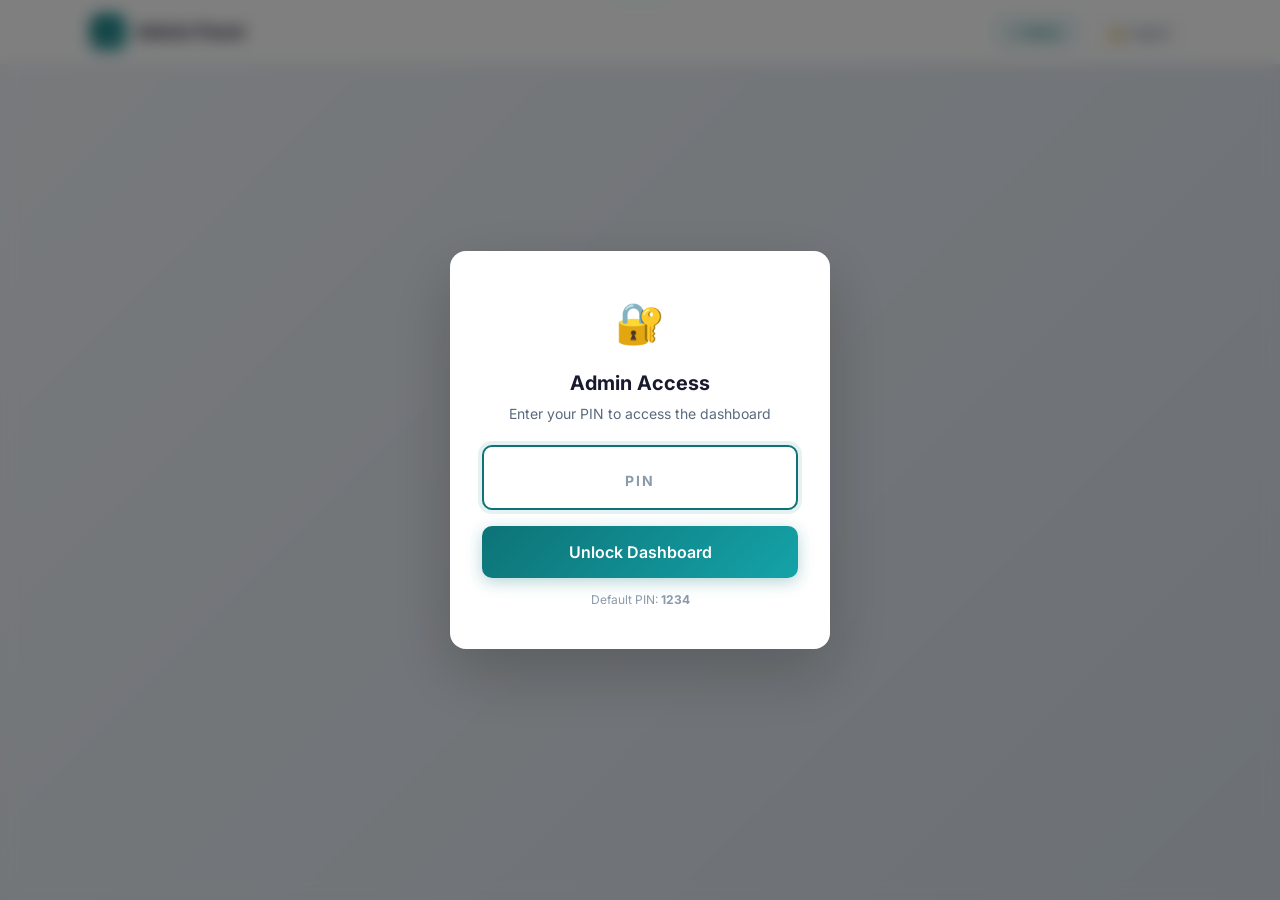
==== admin.html @ 8bca9bba "Initial commit - MSR Check-in project" ====
<!DOCTYPE html>
<html lang="en">
<head>
  <meta charset="UTF-8">
  <meta name="viewport" content="width=device-width, initial-scale=1.0">
  <meta name="description" content="Admin Dashboard - Visitors Login System">
  <title>Admin Dashboard · MSR Check-in</title>

  <!-- Google Fonts: Inter -->
  <link rel="preconnect" href="https://fonts.googleapis.com">
  <link rel="preconnect" href="https://fonts.gstatic.com" crossorigin>
  <link href="https://fonts.googleapis.com/css2?family=Inter:wght@400;500;600;700&display=swap" rel="stylesheet">

  <!-- Stylesheets -->
  <link rel="stylesheet" href="css/style.css">
  <link rel="stylesheet" href="css/admin.css">
</head>
<body class="admin-page">

  <!-- Toast Notification -->
  <div id="toast" class="toast" role="alert" aria-live="polite"></div>

  <!-- ─── Auth Overlay ─────────────────────── -->
  <div id="authOverlay" class="auth-overlay" style="display: none;">
    <div class="auth-card">
      <div class="lock-icon" aria-hidden="true">🔐</div>
      <h2>Admin Access</h2>
      <p>Enter your PIN to access the dashboard</p>
      <input
        type="password"
        id="pinInput"
        class="form-input"
        placeholder="PIN"
        maxlength="4"
        inputmode="numeric"
        autofocus
        aria-describedby="authError"
      >
      <div class="auth-error" id="authError" role="alert">
        ❌ Incorrect PIN. Try again.
      </div>
      <button id="authBtn" class="btn-submit" style="margin-top: 16px;">
        <span class="btn-text">Unlock Dashboard</span>
      </button>
      <div style="margin-top: 12px; font-size: 12px; color: var(--text-muted);">
        Default PIN: <strong>1234</strong>
      </div>
    </div>
  </div>

  <!-- ─── Navigation Bar ──────────────────── -->
  <nav class="admin-nav" aria-label="Admin Navigation">
    <div class="admin-nav-inner">
      <a href="index.html" class="admin-nav-brand">
        <span class="brand-icon" aria-hidden="true">
          <img src="images/MSR_logo.png" alt="Company" style="width:100%;height:100%;object-fit:cover;border-radius:10px;">
        </span>
        Admin Panel
      </a>
      <div class="admin-nav-actions">
        <button id="backBtn" class="btn-back">
          ← Back
        </button>
        <button id="logoutBtn" class="btn-logout">
          🔒 Logout
        </button>
      </div>
    </div>
  </nav>

  <!-- ─── Main Content ────────────────────── -->
  <main id="adminMain" class="admin-main" style="display: none;">

    <!-- Stats Cards -->
    <section class="stats-grid" aria-label="Dashboard Statistics">
      <div class="stat-card">
        <span class="stat-icon" aria-hidden="true">📅</span>
        <div class="stat-card-label">Total Today</div>
        <div class="stat-card-value" id="totalToday">0</div>
        <div class="stat-card-sub">visitors checked in today</div>
      </div>
      <div class="stat-card">
        <span class="stat-icon" aria-hidden="true">📍</span>
        <div class="stat-card-label">Currently On-Site</div>
        <div class="stat-card-value" id="onSite">0</div>
        <div class="stat-card-sub">visitors in the building</div>
      </div>
      <div class="stat-card">
        <span class="stat-icon" aria-hidden="true">⏱️</span>
        <div class="stat-card-label">Recent Entry</div>
        <div class="stat-card-value" id="recentEntry" style="font-size: 20px; letter-spacing: 0;">—</div>
        <div class="stat-card-sub">most recent check-in</div>
      </div>
    </section>

    <!-- View Toggle -->
    <div class="view-toggle" role="tablist">
      <button class="filter-tab active" data-view="visitors" role="tab" aria-selected="true">Visitors</button>
      <button class="filter-tab" data-view="employees" role="tab" aria-selected="false">Employees</button>
    </div>

    <!-- Search & Filters (only for visitors view) -->
    <div id="searchFilterSection" class="search-wrapper-section">
      <div class="search-wrapper">
        <span class="search-icon" aria-hidden="true">🔍</span>
        <input
          type="text"
          id="searchInput"
          class="search-input"
          placeholder="Search by name, contact, person, or purpose..."
          aria-label="Search visitors"
        >
      </div>

      <div class="filter-tabs" role="tablist" aria-label="Filter visitors">
        <button class="filter-tab active" data-filter="all" role="tab" aria-selected="true">All</button>
        <button class="filter-tab" data-filter="checked-in" role="tab" aria-selected="false">On-Site</button>
        <button class="filter-tab" data-filter="checked-out" role="tab" aria-selected="false">Checked Out</button>
      </div>
    </div>

    <!-- Visitors Section -->
    <section id="visitorsSection">
      <div class="section-title">
        📋 Visitor Log
      </div>

      <div class="table-card">
        <div class="table-scroll">
          <table class="visitors-table" id="visitorsTable">
            <thead>
              <tr>
                <th>ID</th>
                <th>Name</th>
                <th>Contact</th>
                <th>Contact Person</th>
                <th>Purpose</th>
                <th>Status</th>
                <th>Time</th>
                <th>Action</th>
              </tr>
            </thead>
            <tbody>
              <!-- Rows rendered by JS -->
            </tbody>
          </table>
        </div>

        <!-- Empty State -->
        <div id="emptyState" class="empty-state" style="display: none;">
          <div class="empty-state-icon" aria-hidden="true">📭</div>
          <h3>No visitors found</h3>
          <p>Visitors who check in will appear here.</p>
        </div>
      </div>

      <!-- ─── Manual Override Section ────────── -->
      <section class="override-section">
        <div class="override-header" role="button" tabindex="0" aria-expanded="false">
          <h3>
            <span aria-hidden="true">✏️</span>
            Manual Override — Add Visitor
          </h3>
          <span class="override-toggle" aria-hidden="true">▼</span>
        </div>
        <div class="override-body">
          <form id="overrideForm" class="override-form">
            <div class="form-group form-group--full">
              <label class="form-label" for="overrideName">Full Name</label>
              <input
                type="text"
                id="overrideName"
                class="form-input"
                placeholder="Enter visitor name"
                required
              >
            </div>
            <div class="form-group">
              <label class="form-label" for="overrideContact">Contact Number</label>
              <input
                type="tel"
                id="overrideContact"
                class="form-input"
                placeholder="09XX XXX XXXX"
                required
              >
            </div>
            <div class="form-group">
              <label class="form-label" for="overridePerson">Contact Person</label>
              <div class="select-wrapper">
                <select id="overridePerson" class="form-select" required>
                  <option value="">Select person by department...</option>
                  <optgroup label="HR DEPARTMENT">
                    <option value="Russell Caballero">Russell Caballero</option>
                    <option value="Maria Anna Pili">Maria Anna Pili</option>
                  </optgroup>
                  <optgroup label="ACCOUNTING DEPARTMENT">
                    <option value="Wilma">Wilma</option>
                    <option value="Angie">Angie</option>
                    <option value="Ella">Ella</option>
                  </optgroup>
                  <optgroup label="GCC DEPARTMENT">
                    <option value="Miah">Miah</option>
                    <option value="Tin">Tin</option>
                    <option value="Cathy">Cathy</option>
                    <option value="Jane">Jane</option>
                    <option value="Ron">Ron</option>
                    <option value="Marlou">Marlou</option>
                    <option value="Paul">Paul</option>
                    <option value="Marie">Marie</option>
                    <option value="Sofia">Sofia</option>
                    <option value="Yong">Yong</option>
                    <option value="Ladin">Ladin</option>
                    <option value="Majeed">Majeed</option>
                  </optgroup>
                  <optgroup label="DEPLOYMENT DEPARTMENT">
                    <option value="Madz">Madz</option>
                    <option value="Chie">Chie</option>
                    <option value="Zsa">Zsa</option>
                    <option value="Neil">Neil</option>
                    <option value="Ivy">Ivy</option>
                    <option value="Patrick">Patrick</option>
                    <option value="Jen">Jen</option>
                    <option value="Ren">Ren</option>
                  </optgroup>
                </select>
              </div>
            </div>
            <div class="form-group">
              <label class="form-label" for="overridePurpose">Purpose</label>
              <div class="select-wrapper">
                <select id="overridePurpose" class="form-select" required>
                  <option value="">Select purpose...</option>
                  <option value="Meeting">Meeting</option>
                  <option value="Delivery">Delivery</option>
                  <option value="Interview">Interview</option>
                  <option value="Maintenance">Maintenance</option>
                  <option value="Personal Visit">Personal Visit</option>
                  <option value="Job Application">Job Application</option>
                  <option value="Client Visit">Client Visit</option>
                  <option value="Final Briefing">Final Briefing</option>
                  <option value="Submission of Documents">Submission of Documents</option>
                  <option value="Other">Other</option>
                </select>
              </div>
            </div>
            <button type="submit" class="btn-submit" style="margin-top: 8px;">
              <span class="btn-text">➕ Add Visitor Manually</span>
            </button>
          </form>
        </div>
      </section>
    </section>

    <!-- Employees Section -->
    <section id="employeesSection" style="display: none;">
      <div class="section-title">
        👥 Employee Log
      </div>

      <div class="table-card">
        <div class="table-scroll">
          <table class="visitors-table" id="employeesTable">
            <thead>
              <tr>
                <th>ID</th>
                <th>Employee ID</th>
                <th>Name</th>
                <th>Department</th>
                <th>Type</th>
                <th>Status</th>
                <th>Time</th>
                <th>Action</th>
              </tr>
            </thead>
            <tbody>
              <!-- Rows rendered by JS -->
            </tbody>
          </table>
        </div>

        <!-- Empty State -->
        <div id="emptyStateEmployees" class="empty-state" style="display: none;">
          <div class="empty-state-icon" aria-hidden="true">📭</div>
          <h3>No employees found</h3>
          <p>Employees who check in will appear here.</p>
        </div>
      </div>
    </section>

  </main>

  <!-- Scripts -->
  <script src="js/admin.js"></script>

</body>
</html>
---- css/style.css ----
/* ============================================
   VISITORS LOGIN SYSTEM - Main Stylesheet
   Modern, minimalist glassmorphism design
   ============================================ */

/* ─── CSS Variables / Theming ─────────────── */
:root {
  --primary: #0d7377;
  --primary-dark: #095e61;
  --primary-light: #e6f4f5;
  --secondary: #14a3a8;
  --secondary-light: #e0f7f8;
  --bg: #f0f4f8;
  --bg-gradient: linear-gradient(135deg, #f0f4f8 0%, #d9e2ec 100%);
  --text-primary: #1a1a2e;
  --text-secondary: #5a6a7e;
  --text-muted: #8a9baa;
  --card-bg: #ffffff;
  --card-shadow: 0 8px 32px rgba(13, 115, 119, 0.08);
  --card-shadow-hover: 0 12px 48px rgba(13, 115, 119, 0.14);
  --error: #e63946;
  --error-light: #fde8ea;
  --success: #2ecc71;
  --success-light: #e8faf0;
  --border: #e2e8f0;
  --border-focus: #0d7377;
  --radius: 16px;
  --radius-sm: 10px;
  --radius-xs: 6px;
  --font: 'Inter', -apple-system, BlinkMacSystemFont, 'Segoe UI', Roboto, sans-serif;
  --transition: 0.25s cubic-bezier(0.4, 0, 0.2, 1);
  --max-width: 480px;
}

/* ─── Reset & Base ───────────────────────── */
*, *::before, *::after {
  box-sizing: border-box;
  margin: 0;
  padding: 0;
}

html {
  scroll-behavior: smooth;
  -webkit-text-size-adjust: 100%;
}

body {
  font-family: var(--font);
  background: var(--bg-gradient);
  color: var(--text-primary);
  min-height: 100vh;
  display: flex;
  flex-direction: column;
  align-items: center;
  justify-content: center;
  padding: 20px;
  line-height: 1.6;
  -webkit-font-smoothing: antialiased;
  -moz-osx-font-smoothing: grayscale;
}

/* ─── Animated Background Elements ──────── */
.bg-decoration {
  position: fixed;
  border-radius: 50%;
  pointer-events: none;
  z-index: 0;
  opacity: 0.4;
}

.bg-decoration--1 {
  width: 400px;
  height: 400px;
  background: radial-gradient(circle, rgba(13, 115, 119, 0.08) 0%, transparent 70%);
  top: -100px;
  right: -100px;
  animation: float 8s ease-in-out infinite;
}

.bg-decoration--2 {
  width: 300px;
  height: 300px;
  background: radial-gradient(circle, rgba(13, 115, 119, 0.06) 0%, transparent 70%);
  bottom: -80px;
  left: -80px;
  animation: float 10s ease-in-out infinite reverse;
}

.bg-decoration--3 {
  width: 200px;
  height: 200px;
  background: radial-gradient(circle, rgba(13, 115, 119, 0.05) 0%, transparent 70%);
  top: 40%;
  left: 10%;
  animation: float 12s ease-in-out infinite 2s;
}

@keyframes float {
  0%, 100% { transform: translate(0, 0); }
  50% { transform: translate(30px, -30px); }
}

/* ─── Container / Card ──────────────────── */
.container {
  position: relative;
  z-index: 1;
  width: 100%;
  max-width: var(--max-width);
}

.card {
  background: var(--card-bg);
  border-radius: var(--radius);
  box-shadow: var(--card-shadow);
  padding: 40px 32px;
  backdrop-filter: blur(20px);
  border: 1px solid rgba(255, 255, 255, 0.8);
  animation: slideUp 0.6s ease-out;
}

@keyframes slideUp {
  from {
    opacity: 0;
    transform: translateY(30px);
  }
  to {
    opacity: 1;
    transform: translateY(0);
  }
}

/* ─── Header / Logo Area ────────────────── */
.header {
  text-align: center;
  margin-bottom: 32px;
}

.logo-icon {
  display: flex;
  align-items: center;
  justify-content: center;
  margin: 0 auto 16px;
  padding: 0;
  background: transparent;
  border-radius: 0;
  box-shadow: none;
  transition: var(--transition);
  line-height: 0;
}

.logo-icon:hover {
  transform: scale(1.03);
}

.logo-img {
  display: block;
  max-width: 200px;
  width: 100%;
  height: auto;
  object-fit: contain;
}

.header h1 {
  font-size: 24px;
  font-weight: 700;
  color: var(--text-primary);
  letter-spacing: -0.5px;
}

.header p {
  color: var(--text-secondary);
  font-size: 14px;
  margin-top: 4px;
  font-weight: 400;
}

/* ─── Form Groups ───────────────────────── */
.form-group {
  margin-bottom: 20px;
  animation: fadeIn 0.5s ease-out;
  animation-fill-mode: both;
}

.form-group:nth-child(1) { animation-delay: 0.1s; }
.form-group:nth-child(2) { animation-delay: 0.15s; }
.form-group:nth-child(3) { animation-delay: 0.2s; }
.form-group:nth-child(4) { animation-delay: 0.25s; }

@keyframes fadeIn {
  from { opacity: 0; transform: translateY(10px); }
  to { opacity: 1; transform: translateY(0); }
}

.form-label {
  display: block;
  font-size: 12px;
  font-weight: 600;
  text-transform: uppercase;
  letter-spacing: 0.5px;
  color: var(--text-secondary);
  margin-bottom: 6px;
}

.form-input,
.form-select {
  width: 100%;
  padding: 14px 16px;
  font-size: 15px;
  font-family: var(--font);
  color: var(--text-primary);
  background: var(--bg);
  border: 2px solid transparent;
  border-radius: var(--radius-sm);
  outline: none;
  transition: var(--transition);
  -webkit-appearance: none;
  appearance: none;
}

.form-input::placeholder {
  color: var(--text-muted);
}

.form-input:focus,
.form-select:focus {
  border-color: var(--border-focus);
  background: #ffffff;
  box-shadow: 0 0 0 4px rgba(13, 115, 119, 0.1);
}

.form-input.error,
.form-select.error {
  border-color: var(--error);
  background: var(--error-light);
  box-shadow: 0 0 0 4px rgba(230, 57, 70, 0.08);
}

.form-input.success,
.form-select.success {
  border-color: var(--success);
  background: var(--success-light);
}

/* ─── Custom Select ─────────────────────── */
.select-wrapper {
  position: relative;
}

.select-wrapper::after {
  content: '';
  position: absolute;
  right: 16px;
  top: 50%;
  transform: translateY(-50%);
  width: 10px;
  height: 10px;
  border-right: 2px solid var(--text-muted);
  border-bottom: 2px solid var(--text-muted);
  transform: translateY(-70%) rotate(45deg);
  pointer-events: none;
  transition: var(--transition);
}

.select-wrapper:focus-within::after {
  border-color: var(--primary);
  transform: translateY(-40%) rotate(-135deg);
}

.form-select {
  cursor: pointer;
  padding-right: 40px;
  background-image: none;
}

/* ─── Optgroup Styling (Department Groups) ── */
.form-select optgroup {
  font-weight: 700 !important;
  font-size: 12px;
  color: #ffffff !important;
  padding: 6px 10px;
  background: var(--primary);
  letter-spacing: 0.5px;
  text-shadow: 0 1px 2px rgba(0, 0, 0, 0.3);
}

.form-select optgroup option {
  font-weight: 400;
  font-size: 14px;
  color: var(--text-primary);
  background: #ffffff;
  padding: 6px 12px;
}

/* ─── Error Message ─────────────────────── */
.error-message {
  font-size: 12px;
  color: var(--error);
  margin-top: 4px;
  display: none;
  font-weight: 500;
}

.error-message.visible {
  display: block;
  animation: shake 0.4s ease-in-out;
}

@keyframes shake {
  0%, 100% { transform: translateX(0); }
  20% { transform: translateX(-6px); }
  40% { transform: translateX(6px); }
  60% { transform: translateX(-4px); }
  80% { transform: translateX(4px); }
}

/* ─── Submit Button ─────────────────────── */
.btn-submit {
  width: 100%;
  padding: 16px 24px;
  font-size: 16px;
  font-weight: 600;
  font-family: var(--font);
  color: #ffffff;
  background: linear-gradient(135deg, var(--primary), var(--secondary));
  border: none;
  border-radius: var(--radius-sm);
  cursor: pointer;
  transition: var(--transition);
  position: relative;
  overflow: hidden;
  display: flex;
  align-items: center;
  justify-content: center;
  gap: 8px;
  margin-top: 8px;
  box-shadow: 0 4px 16px rgba(13, 115, 119, 0.3);
}

.btn-submit:hover {
  transform: translateY(-2px);
  box-shadow: 0 8px 28px rgba(13, 115, 119, 0.4);
}

.btn-submit:active {
  transform: translateY(0);
  box-shadow: 0 2px 8px rgba(13, 115, 119, 0.3);
}

.btn-submit:disabled {
  opacity: 0.6;
  cursor: not-allowed;
  transform: none;
}

.btn-submit .spinner {
  display: none;
  width: 20px;
  height: 20px;
  border: 2px solid rgba(255, 255, 255, 0.3);
  border-top-color: #ffffff;
  border-radius: 50%;
  animation: spin 0.6s linear infinite;
}

.btn-submit.loading .spinner {
  display: block;
}

.btn-submit.loading .btn-text {
  opacity: 0.7;
}

@keyframes spin {
  to { transform: rotate(360deg); }
}

/* ─── Admin Link ────────────────────────── */
.admin-link {
  display: flex;
  align-items: center;
  justify-content: center;
  gap: 6px;
  margin-top: 20px;
  padding: 10px;
  color: var(--text-muted);
  text-decoration: none;
  font-size: 13px;
  font-weight: 500;
  border-radius: var(--radius-sm);
  transition: var(--transition);
  cursor: pointer;
  background: transparent;
  border: none;
  font-family: var(--font);
  width: 100%;
}

.admin-link:hover {
  color: var(--primary);
  background: var(--primary-light);
}

/* ─── Footer ────────────────────────────── */
.footer {
  text-align: center;
  margin-top: 20px;
  color: var(--text-muted);
  font-size: 12px;
  font-weight: 400;
  animation: fadeIn 0.8s ease-out 0.6s both;
}

.footer em {
  font-size: 11px;
  opacity: 0.75;
}

/* ─── Success Toast ─────────────────────── */
  .toast {
    position: fixed;
    top: 24px;
    left: 50%;
    transform: translateX(-50%) translateY(-80px);
    background: var(--success);
    color: #ffffff;
    padding: 16px 24px;
    border-radius: var(--radius-sm);
    font-weight: 600;
    font-size: 15px;
    box-shadow: 0 8px 32px rgba(46, 204, 113, 0.3);
    z-index: 1001;
    display: flex;
    align-items: center;
    gap: 10px;
    transition: transform 0.5s cubic-bezier(0.68, -0.55, 0.265, 1.55);
    font-family: var(--font);
    max-width: calc(100% - 40px);
  }

  .toast.show {
    transform: translateX(-50%) translateY(0);
  }

  .toast.error {
    background: var(--error);
    box-shadow: 0 8px 32px rgba(230, 57, 70, 0.3);
  }

  /* ─── Modal Styles ──────────────────────── */
  .hidden {
    display: none !important;
  }

  .modal {
    position: fixed;
    inset: 0;
    background: rgba(0, 0, 0, 0.5);
    backdrop-filter: blur(8px);
    z-index: 1000;
    display: flex;
    align-items: center;
    justify-content: center;
  }

  .modal-content {
    background: var(--card-bg);
    border-radius: var(--radius);
    padding: 32px 24px;
    max-width: 360px;
    width: 100%;
    margin: 16px;
    box-shadow: 0 24px 64px rgba(0, 0, 0, 0.3);
    animation: slideUp 0.4s ease-out;
    position: relative;
  }

  .modal-content h3 {
    font-size: 20px;
    font-weight: 700;
    color: var(--text-primary);
    margin-bottom: 24px;
  }

  /* ─── Employee Badge ───────────────────── */
  .badge--employee {
    background: var(--primary-light);
    color: var(--primary);
  }

  /* ─── Responsive ────────────────────────── */
@media (max-width: 540px) {
  body {
    padding: 12px;
  }

  .card {
    padding: 28px 20px;
    border-radius: var(--radius-sm);
  }

  .header h1 {
    font-size: 20px;
  }

  .logo-img {
    max-width: 140px;
  }

  .form-input,
  .form-select {
    padding: 12px 14px;
    font-size: 16px; /* Prevents iOS zoom */
  }

  .btn-submit {
    padding: 14px 20px;
    font-size: 15px;
  }
}

@media (max-width: 380px) {
  .card {
    padding: 20px 16px;
  }

  .header h1 {
    font-size: 18px;
  }
}
---- css/admin.css ----
/* ============================================
   VISITORS LOGIN SYSTEM - Admin Stylesheet
   Dashboard panel with data tables
   ============================================ */

/* ─── Admin Layout ──────────────────────── */
body.admin-page {
  justify-content: flex-start;
  padding: 0;
  min-height: 100vh;
}

.admin-nav {
  width: 100%;
  background: var(--card-bg);
  border-bottom: 1px solid var(--border);
  padding: 0 24px;
  backdrop-filter: blur(20px);
  position: sticky;
  top: 0;
  z-index: 100;
  box-shadow: 0 1px 3px rgba(0, 0, 0, 0.04);
}

.admin-nav-inner {
  max-width: 1100px;
  margin: 0 auto;
  display: flex;
  align-items: center;
  justify-content: space-between;
  height: 64px;
}

.admin-nav-brand {
  display: flex;
  align-items: center;
  gap: 10px;
  font-weight: 700;
  font-size: 18px;
  color: var(--text-primary);
  text-decoration: none;
}

.admin-nav-brand .brand-icon {
  width: 36px;
  height: 36px;
  background: linear-gradient(135deg, var(--primary), var(--secondary));
  border-radius: 10px;
  display: flex;
  align-items: center;
  justify-content: center;
  overflow: hidden;
  padding: 4px;
}

.admin-nav-actions {
  display: flex;
  align-items: center;
  gap: 12px;
}

.btn-logout {
  padding: 8px 18px;
  font-size: 13px;
  font-weight: 600;
  font-family: var(--font);
  color: var(--text-secondary);
  background: transparent;
  border: 1.5px solid var(--border);
  border-radius: var(--radius-xs);
  cursor: pointer;
  transition: var(--transition);
  display: flex;
  align-items: center;
  gap: 6px;
}

.btn-logout:hover {
  color: var(--error);
  border-color: var(--error);
  background: var(--error-light);
}

.btn-back {
  padding: 8px 18px;
  font-size: 13px;
  font-weight: 600;
  font-family: var(--font);
  color: var(--primary);
  background: var(--primary-light);
  border: none;
  border-radius: var(--radius-xs);
  cursor: pointer;
  transition: var(--transition);
  text-decoration: none;
  display: flex;
  align-items: center;
  gap: 6px;
}

.btn-back:hover {
  background: rgba(13, 115, 119, 0.15);
}

/* ─── Admin Main Content ──────────────── */
.admin-main {
  width: 100%;
  max-width: 1100px;
  margin: 0 auto;
  padding: 28px 24px 40px;
  animation: slideUp 0.5s ease-out;
}

/* ─── Stats Cards ──────────────────────── */
.stats-grid {
  display: grid;
  grid-template-columns: repeat(3, 1fr);
  gap: 16px;
  margin-bottom: 28px;
}

.stat-card {
  background: var(--card-bg);
  border-radius: var(--radius-sm);
  padding: 20px 24px;
  border: 1px solid var(--border);
  transition: var(--transition);
}

.stat-card:hover {
  box-shadow: var(--card-shadow);
  transform: translateY(-2px);
}

.stat-card-label {
  font-size: 12px;
  font-weight: 600;
  text-transform: uppercase;
  letter-spacing: 0.5px;
  color: var(--text-muted);
  margin-bottom: 6px;
}

.stat-card-value {
  font-size: 28px;
  font-weight: 700;
  color: var(--text-primary);
  letter-spacing: -1px;
}

.stat-card-sub {
  font-size: 13px;
  color: var(--text-secondary);
  margin-top: 4px;
}

.stat-card .stat-icon {
  float: right;
  font-size: 24px;
  opacity: 0.3;
}

/* ─── Section Title ─────────────────────── */
.section-title {
  font-size: 16px;
  font-weight: 700;
  color: var(--text-primary);
  margin-bottom: 16px;
  display: flex;
  align-items: center;
  gap: 8px;
}

/* ─── Search Bar ────────────────────────── */
.search-wrapper {
  position: relative;
  margin-bottom: 20px;
}

.search-icon {
  position: absolute;
  left: 14px;
  top: 50%;
  transform: translateY(-50%);
  font-size: 16px;
  opacity: 0.4;
  pointer-events: none;
}

.search-input {
  width: 100%;
  padding: 12px 16px 12px 42px;
  font-size: 14px;
  font-family: var(--font);
  color: var(--text-primary);
  background: var(--card-bg);
  border: 1.5px solid var(--border);
  border-radius: var(--radius-sm);
  outline: none;
  transition: var(--transition);
}

.search-input::placeholder {
  color: var(--text-muted);
}

.search-input:focus {
  border-color: var(--border-focus);
  box-shadow: 0 0 0 4px rgba(13, 115, 119, 0.08);
}

/* ─── Filter Tabs ───────────────────────── */
.filter-tabs {
  display: flex;
  gap: 8px;
  margin-bottom: 20px;
  flex-wrap: wrap;
}

.filter-tab {
  padding: 8px 16px;
  font-size: 13px;
  font-weight: 500;
  font-family: var(--font);
  color: var(--text-secondary);
  background: var(--card-bg);
  border: 1.5px solid var(--border);
  border-radius: 20px;
  cursor: pointer;
  transition: var(--transition);
}

.filter-tab:hover {
  border-color: var(--primary);
  color: var(--primary);
}

.filter-tab.active {
  background: var(--primary);
  color: #ffffff;
  border-color: var(--primary);
}

/* ─── View Toggle Section ─────────────── */
.view-toggle {
  display: flex;
  gap: 8px;
  margin-bottom: 20px;
}

#searchFilterSection {
  display: block;
}

@media (max-width: 768px) {
  .search-wrapper {
    margin-bottom: 16px;
  }
}

/* ─── Table Card ────────────────────────── */
.table-card {
  background: var(--card-bg);
  border-radius: var(--radius-sm);
  border: 1px solid var(--border);
  overflow: hidden;
}

.table-scroll {
  overflow-x: auto;
  -webkit-overflow-scrolling: touch;
}

.visitors-table {
  width: 100%;
  border-collapse: collapse;
  font-size: 14px;
}

.visitors-table thead {
  background: var(--bg);
}

.visitors-table th {
  padding: 14px 16px;
  text-align: left;
  font-size: 11px;
  font-weight: 700;
  text-transform: uppercase;
  letter-spacing: 0.5px;
  color: var(--text-muted);
  border-bottom: 1px solid var(--border);
  white-space: nowrap;
}

.visitors-table td {
  padding: 14px 16px;
  border-bottom: 1px solid var(--border);
  color: var(--text-primary);
  vertical-align: middle;
}

.visitors-table tbody tr {
  transition: var(--transition);
}

.visitors-table tbody tr:hover {
  background: rgba(13, 115, 119, 0.02);
}

.visitors-table tbody tr:last-child td {
  border-bottom: none;
}

.visitors-table .badge {
  display: inline-block;
  padding: 4px 10px;
  font-size: 11px;
  font-weight: 600;
  border-radius: 12px;
  text-transform: uppercase;
  letter-spacing: 0.3px;
}

.badge--checked-in {
  background: var(--success-light);
  color: var(--success);
}

.badge--checked-out {
  background: var(--primary-light);
  color: var(--primary);
}

.badge--employee {
  background: var(--primary-light);
  color: var(--primary);
}

.visitors-table .visitor-id {
  font-family: 'SF Mono', 'Fira Code', monospace;
  font-size: 12px;
  color: var(--text-muted);
}

.visitors-table .action-btn {
  padding: 6px 12px;
  font-size: 12px;
  font-weight: 600;
  font-family: var(--font);
  border: none;
  border-radius: var(--radius-xs);
  cursor: pointer;
  transition: var(--transition);
}

.action-btn--checkout {
  background: var(--primary-light);
  color: var(--primary);
}

.action-btn--checkout:hover {
  background: var(--primary);
  color: #ffffff;
}

.action-btn--delete {
  background: var(--error-light);
  color: var(--error);
}

.action-btn--delete:hover {
  background: var(--error);
  color: #ffffff;
}

/* ─── Empty State ───────────────────────── */
.empty-state {
  text-align: center;
  padding: 48px 24px;
  color: var(--text-muted);
}

.empty-state-icon {
  font-size: 48px;
  margin-bottom: 12px;
  opacity: 0.5;
}

.empty-state h3 {
  font-size: 16px;
  color: var(--text-secondary);
  margin-bottom: 4px;
}

.empty-state p {
  font-size: 13px;
}

/* ─── Manual Override Section ───────────── */
.override-section {
  margin-top: 28px;
  background: var(--card-bg);
  border-radius: var(--radius-sm);
  border: 1px solid var(--border);
  overflow: hidden;
}

.override-header {
  padding: 16px 20px;
  background: var(--bg);
  border-bottom: 1px solid var(--border);
  display: flex;
  align-items: center;
  justify-content: space-between;
  cursor: pointer;
  user-select: none;
}

.override-header h3 {
  font-size: 14px;
  font-weight: 700;
  color: var(--text-primary);
  display: flex;
  align-items: center;
  gap: 8px;
}

.override-toggle {
  font-size: 12px;
  color: var(--text-muted);
  transition: var(--transition);
}

.override-toggle.open {
  transform: rotate(180deg);
}

.override-body {
  padding: 20px;
  display: none;
}

.override-body.open {
  display: block;
  animation: slideUp 0.3s ease-out;
}

.override-form {
  display: grid;
  grid-template-columns: 1fr 1fr;
  gap: 16px;
}

.override-form .form-group--full {
  grid-column: 1 / -1;
}

.override-form .form-group {
  margin-bottom: 0;
}

.override-form .btn-submit {
  grid-column: 1 / -1;
  margin-top: 4px;
}

/* ─── Auth Overlay (simple PIN) ──────────── */
.auth-overlay {
  position: fixed;
  inset: 0;
  background: rgba(0, 0, 0, 0.5);
  backdrop-filter: blur(8px);
  z-index: 1000;
  display: flex;
  align-items: center;
  justify-content: center;
  animation: fadeIn 0.3s ease-out;
}

.auth-card {
  background: var(--card-bg);
  border-radius: var(--radius);
  padding: 40px 32px;
  max-width: 380px;
  width: calc(100% - 40px);
  text-align: center;
  box-shadow: 0 24px 64px rgba(0, 0, 0, 0.2);
  animation: slideUp 0.4s ease-out;
}

.auth-card .lock-icon {
  font-size: 40px;
  margin-bottom: 12px;
}

.auth-card h2 {
  font-size: 20px;
  margin-bottom: 4px;
}

.auth-card p {
  font-size: 14px;
  color: var(--text-secondary);
  margin-bottom: 20px;
}

.auth-card .form-input {
  text-align: center;
  font-size: 24px;
  letter-spacing: 8px;
  font-weight: 700;
  padding: 16px;
}

.auth-card .form-input::placeholder {
  letter-spacing: 2px;
  font-size: 14px;
}

.auth-error {
  font-size: 13px;
  color: var(--error);
  margin-top: 8px;
  display: none;
}

.auth-error.visible {
  display: block;
}

/* ─── Responsive (Admin) ────────────────── */
@media (max-width: 768px) {
  .stats-grid {
    grid-template-columns: repeat(2, 1fr);
  }

  .override-form {
    grid-template-columns: 1fr;
  }

  .admin-main {
    padding: 20px 16px;
  }
}

@media (max-width: 540px) {
  .stats-grid {
    grid-template-columns: 1fr;
  }

  .stat-card-value {
    font-size: 24px;
  }

  .admin-nav {
    padding: 0 16px;
  }

  .visitors-table th,
  .visitors-table td {
    padding: 10px 12px;
    font-size: 13px;
  }

  .auth-card {
    padding: 28px 20px;
  }
}
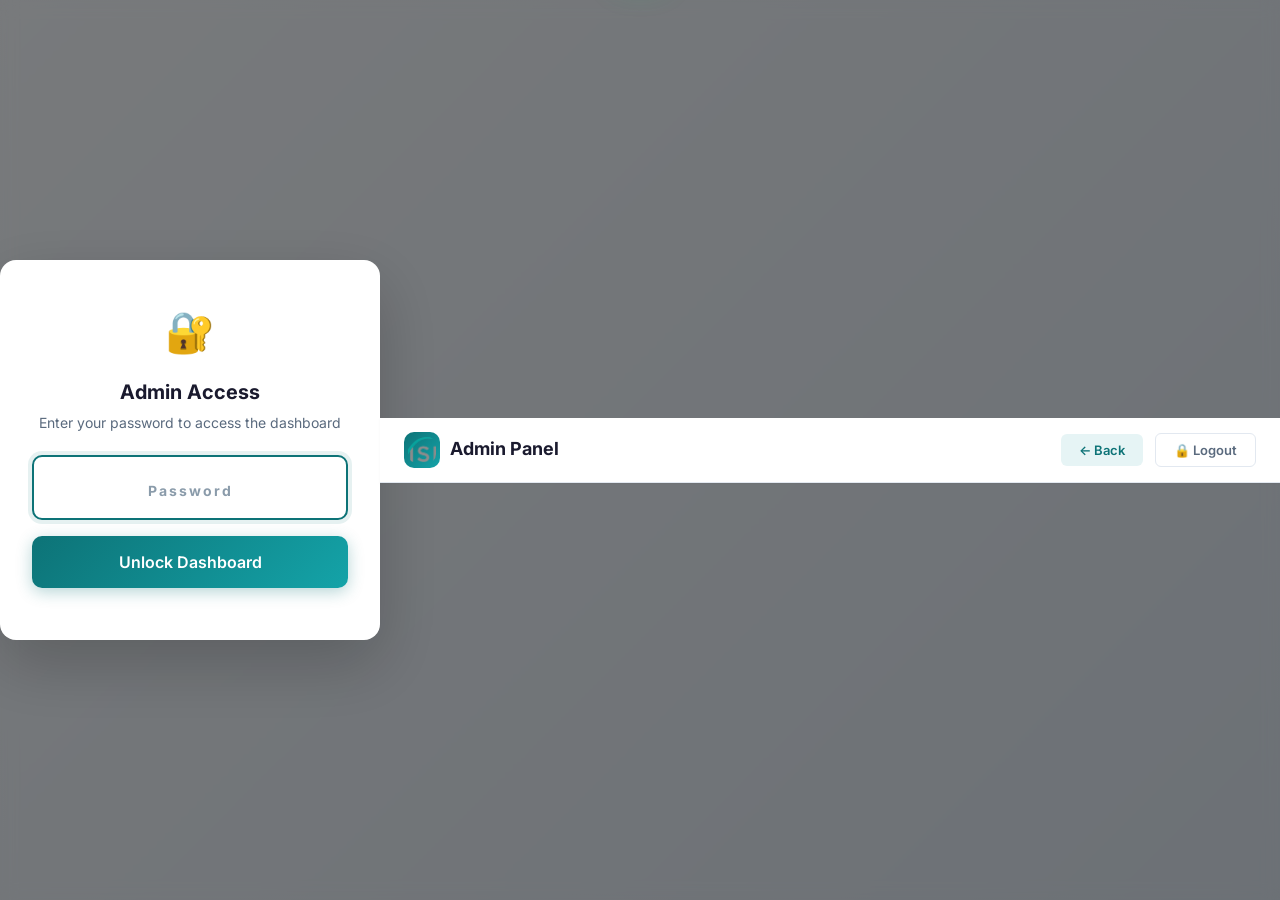
==== commit b28ec03a: "Change admin login from PIN 1234 to password MSRAdmin2026" ====
--- a/admin.html
+++ b/admin.html
@@ -25,26 +25,22 @@
     <div class="auth-card">
       <div class="lock-icon" aria-hidden="true">🔐</div>
       <h2>Admin Access</h2>
-      <p>Enter your PIN to access the dashboard</p>
+      <p>Enter your password to access the dashboard</p>
       <input
         type="password"
         id="pinInput"
         class="form-input"
-        placeholder="PIN"
-        maxlength="4"
-        inputmode="numeric"
+        placeholder="Password"
         autofocus
         aria-describedby="authError"
       >
       <div class="auth-error" id="authError" role="alert">
-        ❌ Incorrect PIN. Try again.
+        ❌ Incorrect password. Try again.
       </div>
       <button id="authBtn" class="btn-submit" style="margin-top: 16px;">
         <span class="btn-text">Unlock Dashboard</span>
       </button>
       <div style="margin-top: 12px; font-size: 12px; color: var(--text-muted);">
-        Default PIN: <strong>1234</strong>
-      </div>
     </div>
   </div>
 
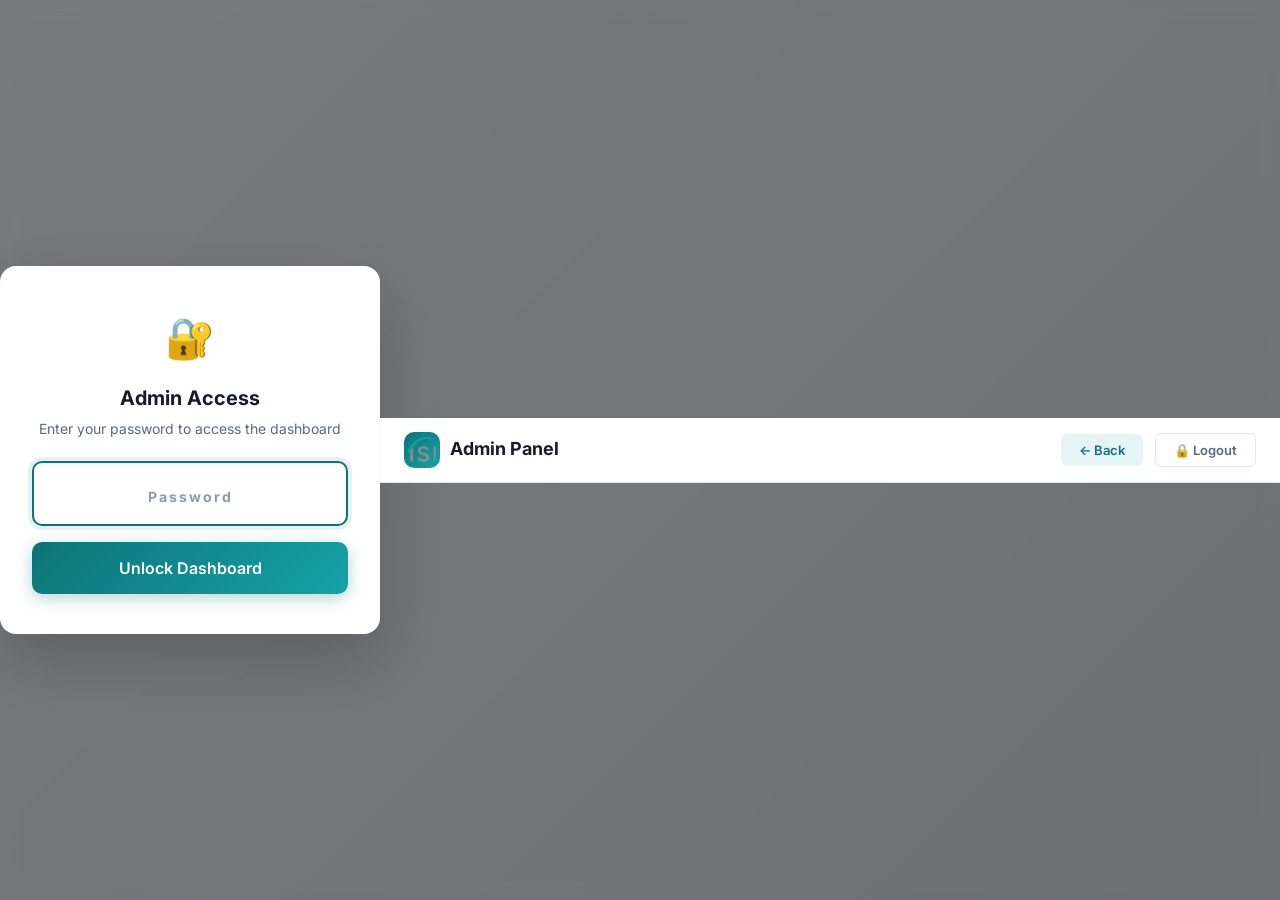
==== commit 4a626bd5: "Fix: Correct HTML structure, add visitor success modal, clean up admin.html" ====
--- a/admin.html
+++ b/admin.html
@@ -40,8 +40,7 @@
       <button id="authBtn" class="btn-submit" style="margin-top: 16px;">
         <span class="btn-text">Unlock Dashboard</span>
       </button>
-      <div style="margin-top: 12px; font-size: 12px; color: var(--text-muted);">
-    </div>
+      <!-- Removed default PIN hint -->
   </div>
 
   <!-- ─── Navigation Bar ──────────────────── -->
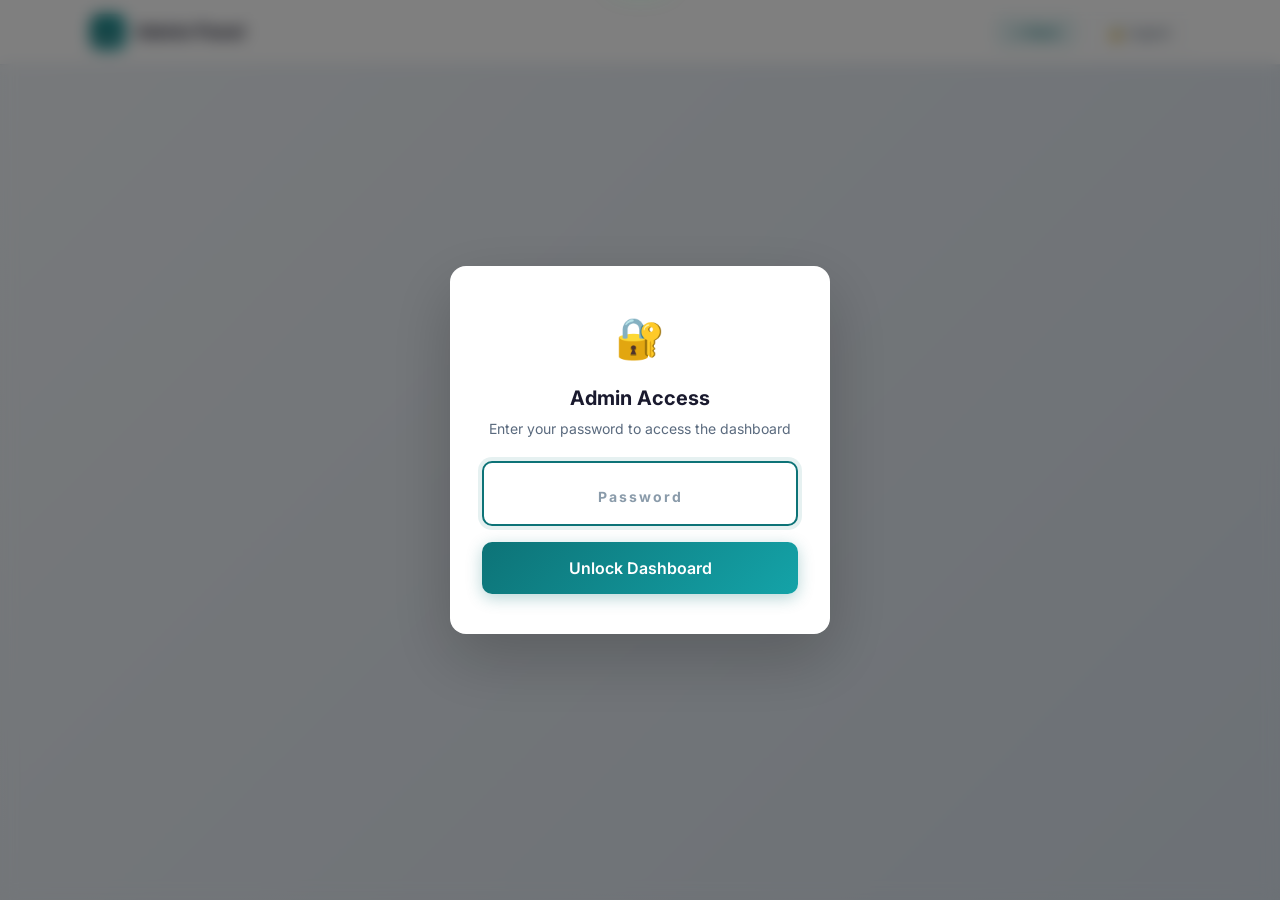
==== commit fb6c91d7: "Fix: Remove extra div in index.html, close authOverlay in admin.html, add missing renderDashboard fu" ====
--- a/admin.html
+++ b/admin.html
@@ -41,6 +41,7 @@
         <span class="btn-text">Unlock Dashboard</span>
       </button>
       <!-- Removed default PIN hint -->
+    </div>
   </div>
 
   <!-- ─── Navigation Bar ──────────────────── -->
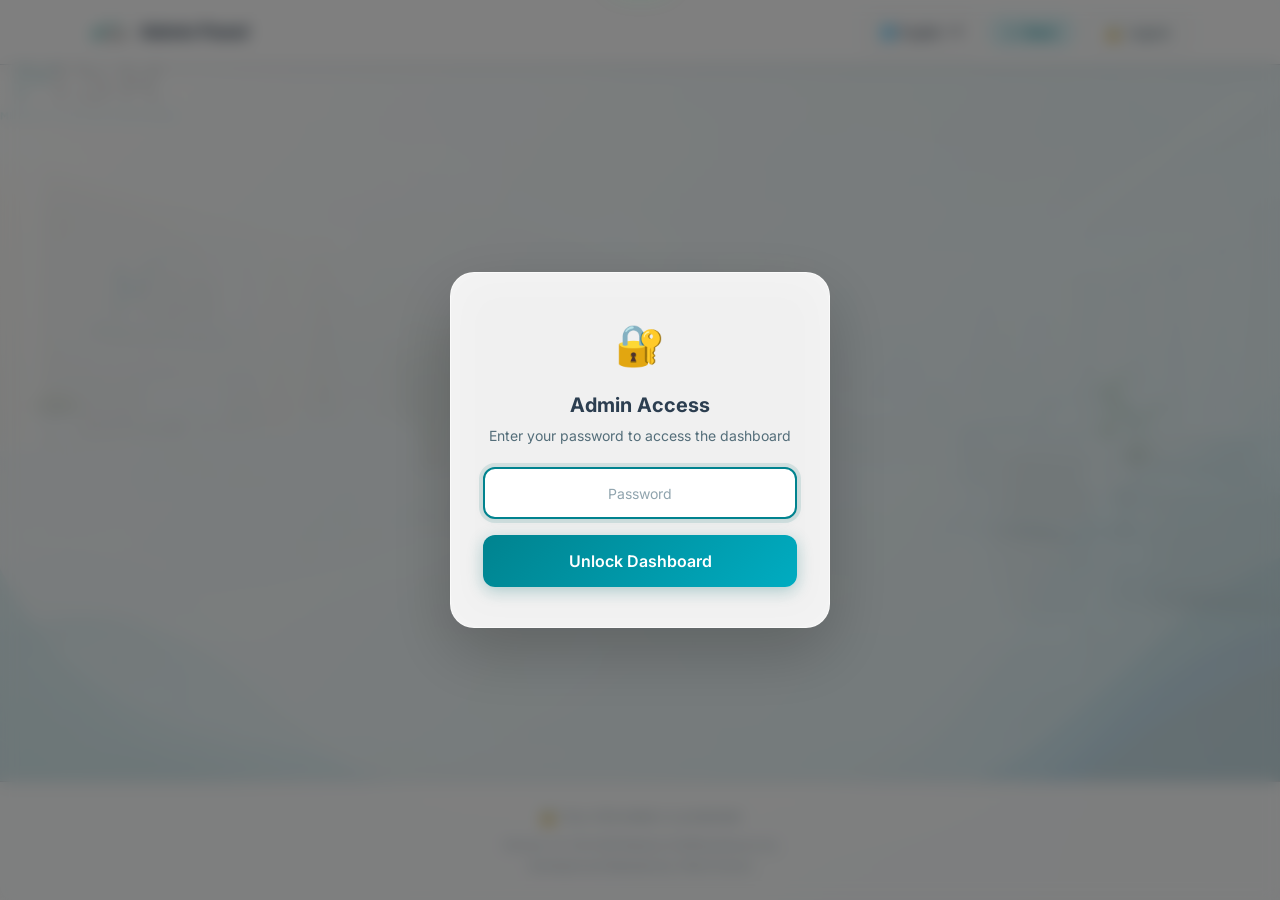
==== commit b3ddaec7: "Update dev credit styling and Tagalog translation" ====
--- a/admin.html
+++ b/admin.html
@@ -24,23 +24,23 @@
   <div id="authOverlay" class="auth-overlay" style="display: none;">
     <div class="auth-card">
       <div class="lock-icon" aria-hidden="true">🔐</div>
-      <h2>Admin Access</h2>
-      <p>Enter your password to access the dashboard</p>
+      <h2 data-i18n="adminAccess">Admin Access</h2>
+      <p data-i18n="adminAccessSub">Enter your password to access the dashboard</p>
       <input
         type="password"
         id="pinInput"
         class="form-input"
+        data-i18n-placeholder="passwordPlaceholder"
         placeholder="Password"
         autofocus
         aria-describedby="authError"
       >
-      <div class="auth-error" id="authError" role="alert">
+      <div class="auth-error" id="authError" role="alert" data-i18n="authError">
         ❌ Incorrect password. Try again.
       </div>
       <button id="authBtn" class="btn-submit" style="margin-top: 16px;">
-        <span class="btn-text">Unlock Dashboard</span>
+        <span class="btn-text" data-i18n="unlockDashboard">Unlock Dashboard</span>
       </button>
-      <!-- Removed default PIN hint -->
     </div>
   </div>
 
@@ -49,16 +49,20 @@
     <div class="admin-nav-inner">
       <a href="index.html" class="admin-nav-brand">
         <span class="brand-icon" aria-hidden="true">
-          <img src="images/MSR_logo.png" alt="Company" style="width:100%;height:100%;object-fit:cover;border-radius:10px;">
+          <img src="images/MSR_logo.png" alt="MSR Logo">
         </span>
-        Admin Panel
+        <span data-i18n="adminPanel">Admin Panel</span>
       </a>
       <div class="admin-nav-actions">
+        <div class="admin-lang-selector" id="adminLangSelector">
+          <span id="adminLangLabel">🌐 English</span>
+          <span class="chevron">▼</span>
+        </div>
         <button id="backBtn" class="btn-back">
-          ← Back
+          ← <span data-i18n="back">Back</span>
         </button>
         <button id="logoutBtn" class="btn-logout">
-          🔒 Logout
+          🔒 <span data-i18n="logout">Logout</span>
         </button>
       </div>
     </div>
@@ -71,28 +75,28 @@
     <section class="stats-grid" aria-label="Dashboard Statistics">
       <div class="stat-card">
         <span class="stat-icon" aria-hidden="true">📅</span>
-        <div class="stat-card-label">Total Today</div>
+        <div class="stat-card-label" data-i18n="totalToday">Total Today</div>
         <div class="stat-card-value" id="totalToday">0</div>
-        <div class="stat-card-sub">visitors checked in today</div>
+        <div class="stat-card-sub" data-i18n="visitorsCheckedIn">visitors checked in today</div>
       </div>
       <div class="stat-card">
         <span class="stat-icon" aria-hidden="true">📍</span>
-        <div class="stat-card-label">Currently On-Site</div>
+        <div class="stat-card-label" data-i18n="currentlyOnSite">Currently On-Site</div>
         <div class="stat-card-value" id="onSite">0</div>
-        <div class="stat-card-sub">visitors in the building</div>
+        <div class="stat-card-sub" data-i18n="visitorsInBuilding">visitors in the building</div>
       </div>
       <div class="stat-card">
         <span class="stat-icon" aria-hidden="true">⏱️</span>
-        <div class="stat-card-label">Recent Entry</div>
+        <div class="stat-card-label" data-i18n="recentEntry">Recent Entry</div>
         <div class="stat-card-value" id="recentEntry" style="font-size: 20px; letter-spacing: 0;">—</div>
-        <div class="stat-card-sub">most recent check-in</div>
+        <div class="stat-card-sub" data-i18n="mostRecentCheckin">most recent check-in</div>
       </div>
     </section>
 
     <!-- View Toggle -->
     <div class="view-toggle" role="tablist">
-      <button class="filter-tab active" data-view="visitors" role="tab" aria-selected="true">Visitors</button>
-      <button class="filter-tab" data-view="employees" role="tab" aria-selected="false">Employees</button>
+      <button class="filter-tab active" data-view="visitors" role="tab" aria-selected="true" data-i18n="visitors">Visitors</button>
+      <button class="filter-tab" data-view="employees" role="tab" aria-selected="false" data-i18n="employees">Employees</button>
     </div>
 
     <!-- Search & Filters (only for visitors view) -->
@@ -103,21 +107,22 @@
           type="text"
           id="searchInput"
           class="search-input"
+          data-i18n-placeholder="searchPlaceholder"
           placeholder="Search by name, contact, person, or purpose..."
           aria-label="Search visitors"
         >
       </div>
 
       <div class="filter-tabs" role="tablist" aria-label="Filter visitors">
-        <button class="filter-tab active" data-filter="all" role="tab" aria-selected="true">All</button>
-        <button class="filter-tab" data-filter="checked-in" role="tab" aria-selected="false">On-Site</button>
-        <button class="filter-tab" data-filter="checked-out" role="tab" aria-selected="false">Checked Out</button>
+        <button class="filter-tab active" data-filter="all" role="tab" aria-selected="true" data-i18n="all">All</button>
+        <button class="filter-tab" data-filter="checked-in" role="tab" aria-selected="false" data-i18n="onSite">On-Site</button>
+        <button class="filter-tab" data-filter="checked-out" role="tab" aria-selected="false" data-i18n="checkedOut">Checked Out</button>
       </div>
     </div>
 
     <!-- Visitors Section -->
     <section id="visitorsSection">
-      <div class="section-title">
+      <div class="section-title" data-i18n="visitorLog">
         📋 Visitor Log
       </div>
 
@@ -126,14 +131,14 @@
           <table class="visitors-table" id="visitorsTable">
             <thead>
               <tr>
-                <th>ID</th>
-                <th>Name</th>
-                <th>Contact</th>
-                <th>Contact Person</th>
-                <th>Purpose</th>
-                <th>Status</th>
-                <th>Time</th>
-                <th>Action</th>
+                <th data-i18n="thID">ID</th>
+                <th data-i18n="thName">Name</th>
+                <th data-i18n="thContact">Contact</th>
+                <th data-i18n="thContactPerson">Contact Person</th>
+                <th data-i18n="thPurpose">Purpose</th>
+                <th data-i18n="thStatus">Status</th>
+                <th data-i18n="thTime">Time</th>
+                <th data-i18n="thAction">Action</th>
               </tr>
             </thead>
             <tbody>
@@ -145,8 +150,8 @@
         <!-- Empty State -->
         <div id="emptyState" class="empty-state" style="display: none;">
           <div class="empty-state-icon" aria-hidden="true">📭</div>
-          <h3>No visitors found</h3>
-          <p>Visitors who check in will appear here.</p>
+          <h3 data-i18n="noVisitorsFound">No visitors found</h3>
+          <p data-i18n="visitorsWillAppear">Visitors who check in will appear here.</p>
         </div>
       </div>
 
@@ -155,24 +160,25 @@
         <div class="override-header" role="button" tabindex="0" aria-expanded="false">
           <h3>
             <span aria-hidden="true">✏️</span>
-            Manual Override — Add Visitor
+            <span data-i18n="manualOverride">Manual Override — Add Visitor</span>
           </h3>
           <span class="override-toggle" aria-hidden="true">▼</span>
         </div>
         <div class="override-body">
           <form id="overrideForm" class="override-form">
             <div class="form-group form-group--full">
-              <label class="form-label" for="overrideName">Full Name</label>
+              <label class="form-label" for="overrideName" data-i18n="fullName">Full Name</label>
               <input
                 type="text"
                 id="overrideName"
                 class="form-input"
+                data-i18n-placeholder="enterVisitorName"
                 placeholder="Enter visitor name"
                 required
               >
             </div>
             <div class="form-group">
-              <label class="form-label" for="overrideContact">Contact Number</label>
+              <label class="form-label" for="overrideContact" data-i18n="contactNumber">Contact Number</label>
               <input
                 type="tel"
                 id="overrideContact"
@@ -182,10 +188,10 @@
               >
             </div>
             <div class="form-group">
-              <label class="form-label" for="overridePerson">Contact Person</label>
+              <label class="form-label" for="overridePerson" data-i18n="contactPerson">Contact Person</label>
               <div class="select-wrapper">
                 <select id="overridePerson" class="form-select" required>
-                  <option value="">Select person by department...</option>
+                  <option value="" data-i18n="selectPersonByDept">Select person by department...</option>
                   <optgroup label="HR DEPARTMENT">
                     <option value="Russell Caballero">Russell Caballero</option>
                     <option value="Maria Anna Pili">Maria Anna Pili</option>
@@ -223,25 +229,25 @@
               </div>
             </div>
             <div class="form-group">
-              <label class="form-label" for="overridePurpose">Purpose</label>
+              <label class="form-label" for="overridePurpose" data-i18n="purpose">Purpose</label>
               <div class="select-wrapper">
                 <select id="overridePurpose" class="form-select" required>
-                  <option value="">Select purpose...</option>
-                  <option value="Meeting">Meeting</option>
-                  <option value="Delivery">Delivery</option>
-                  <option value="Interview">Interview</option>
-                  <option value="Maintenance">Maintenance</option>
-                  <option value="Personal Visit">Personal Visit</option>
-                  <option value="Job Application">Job Application</option>
-                  <option value="Client Visit">Client Visit</option>
-                  <option value="Final Briefing">Final Briefing</option>
-                  <option value="Submission of Documents">Submission of Documents</option>
-                  <option value="Other">Other</option>
+                  <option value="" data-i18n="selectPurpose">Select purpose...</option>
+                  <option value="Meeting" data-i18n="purposeMeeting">Meeting</option>
+                  <option value="Delivery" data-i18n="purposeDelivery">Delivery</option>
+                  <option value="Interview" data-i18n="purposeInterview">Interview</option>
+                  <option value="Maintenance" data-i18n="purposeMaintenance">Maintenance</option>
+                  <option value="Personal Visit" data-i18n="purposePersonalVisit">Personal Visit</option>
+                  <option value="Job Application" data-i18n="purposeJobApp">Job Application</option>
+                  <option value="Client Visit" data-i18n="purposeClientVisit">Client Visit</option>
+                  <option value="Final Briefing" data-i18n="purposeBriefing">Final Briefing</option>
+                  <option value="Submission of Documents" data-i18n="purposeSubmission">Submission of Documents</option>
+                  <option value="Other" data-i18n="purposeOther">Other</option>
                 </select>
               </div>
             </div>
             <button type="submit" class="btn-submit" style="margin-top: 8px;">
-              <span class="btn-text">➕ Add Visitor Manually</span>
+              <span class="btn-text" data-i18n="addVisitorManually">➕ Add Visitor Manually</span>
             </button>
           </form>
         </div>
@@ -250,7 +256,7 @@
 
     <!-- Employees Section -->
     <section id="employeesSection" style="display: none;">
-      <div class="section-title">
+      <div class="section-title" data-i18n="employeeLog">
         👥 Employee Log
       </div>
 
@@ -259,14 +265,14 @@
           <table class="visitors-table" id="employeesTable">
             <thead>
               <tr>
-                <th>ID</th>
-                <th>Employee ID</th>
-                <th>Name</th>
-                <th>Department</th>
-                <th>Type</th>
-                <th>Status</th>
-                <th>Time</th>
-                <th>Action</th>
+                <th data-i18n="thID">ID</th>
+                <th data-i18n="thEmployeeID">Employee ID</th>
+                <th data-i18n="thName">Name</th>
+                <th data-i18n="thDepartment">Department</th>
+                <th data-i18n="thType">Type</th>
+                <th data-i18n="thStatus">Status</th>
+                <th data-i18n="thTime">Time</th>
+                <th data-i18n="thAction">Action</th>
               </tr>
             </thead>
             <tbody>
@@ -278,13 +284,24 @@
         <!-- Empty State -->
         <div id="emptyStateEmployees" class="empty-state" style="display: none;">
           <div class="empty-state-icon" aria-hidden="true">📭</div>
-          <h3>No employees found</h3>
-          <p>Employees who check in will appear here.</p>
+          <h3 data-i18n="noEmployeesFound">No employees found</h3>
+          <p data-i18n="employeesWillAppear">Employees who check in will appear here.</p>
         </div>
       </div>
     </section>
 
   </main>
+
+  <!-- ─── Admin Footer ─────────────────────── -->
+  <footer class="admin-footer">
+    <div class="security-badge">
+      <span data-i18n="infoProtected">🔒 Your information is protected</span>
+    </div>
+      <div class="version-info" data-i18n="versionInfo">
+        Version 2.0 | © 2026 Medical Staffing Resources
+      </div>
+      <div class="dev-credit" data-i18n="devCredit">Developed and Maintained by: Ritche Gerona</div>
+  </footer>
 
   <!-- Scripts -->
   <script src="js/admin.js"></script>
--- a/css/style.css
+++ b/css/style.css
@@ -5,31 +5,31 @@
 
 /* ─── CSS Variables / Theming ─────────────── */
 :root {
-  --primary: #0d7377;
-  --primary-dark: #095e61;
-  --primary-light: #e6f4f5;
-  --secondary: #14a3a8;
-  --secondary-light: #e0f7f8;
-  --bg: #f0f4f8;
-  --bg-gradient: linear-gradient(135deg, #f0f4f8 0%, #d9e2ec 100%);
-  --text-primary: #1a1a2e;
-  --text-secondary: #5a6a7e;
-  --text-muted: #8a9baa;
-  --card-bg: #ffffff;
-  --card-shadow: 0 8px 32px rgba(13, 115, 119, 0.08);
-  --card-shadow-hover: 0 12px 48px rgba(13, 115, 119, 0.14);
-  --error: #e63946;
-  --error-light: #fde8ea;
-  --success: #2ecc71;
-  --success-light: #e8faf0;
-  --border: #e2e8f0;
-  --border-focus: #0d7377;
-  --radius: 16px;
-  --radius-sm: 10px;
-  --radius-xs: 6px;
+  --primary: #00838f;
+  --primary-dark: #006064;
+  --primary-light: #e0f7fa;
+  --secondary: #00acc1;
+  --secondary-light: #b2ebf2;
+  --bg: #f4f7f9;
+  --bg-gradient: linear-gradient(135deg, #ffffff 0%, #e0f2f5 100%);
+  --text-primary: #2c3e50;
+  --text-secondary: #546e7a;
+  --text-muted: #90a4ae;
+  --card-bg: rgba(255, 255, 255, 0.92);
+  --card-shadow: 0 10px 40px rgba(0, 0, 0, 0.08);
+  --card-shadow-hover: 0 20px 60px rgba(0, 0, 0, 0.12);
+  --error: #d32f2f;
+  --error-light: #ffcdd2;
+  --success: #2e7d32;
+  --success-light: #c8e6c9;
+  --border: #cfd8dc;
+  --border-focus: #00838f;
+  --radius: 24px;
+  --radius-sm: 12px;
+  --radius-xs: 8px;
   --font: 'Inter', -apple-system, BlinkMacSystemFont, 'Segoe UI', Roboto, sans-serif;
-  --transition: 0.25s cubic-bezier(0.4, 0, 0.2, 1);
-  --max-width: 480px;
+  --transition: 0.3s cubic-bezier(0.4, 0, 0.2, 1);
+  --max-width: 1200px;
 }
 
 /* ─── Reset & Base ───────────────────────── */
@@ -47,6 +47,11 @@
 body {
   font-family: var(--font);
   background: var(--bg-gradient);
+  background-image: url('../background.png');
+  background-size: cover;
+  background-position: center center;
+  background-attachment: fixed;
+  background-repeat: no-repeat;
   color: var(--text-primary);
   min-height: 100vh;
   display: flex;
@@ -57,6 +62,17 @@
   line-height: 1.6;
   -webkit-font-smoothing: antialiased;
   -moz-osx-font-smoothing: grayscale;
+  position: relative;
+}
+
+/* Background overlay for readability */
+body::before {
+  content: '';
+  position: fixed;
+  inset: 0;
+  background: linear-gradient(135deg, rgba(255, 255, 255, 0.70) 0%, rgba(224, 242, 245, 0.70) 100%);
+  z-index: -1;
+  pointer-events: none;
 }
 
 /* ─── Animated Background Elements ──────── */
@@ -113,20 +129,16 @@
   border-radius: var(--radius);
   box-shadow: var(--card-shadow);
   padding: 40px 32px;
-  backdrop-filter: blur(20px);
-  border: 1px solid rgba(255, 255, 255, 0.8);
+  backdrop-filter: blur(24px);
+  -webkit-backdrop-filter: blur(24px);
+  border: 1px solid rgba(255, 255, 255, 0.6);
   animation: slideUp 0.6s ease-out;
+  transition: box-shadow var(--transition), transform var(--transition);
 }
 
 @keyframes slideUp {
-  from {
-    opacity: 0;
-    transform: translateY(30px);
-  }
-  to {
-    opacity: 1;
-    transform: translateY(0);
-  }
+  from { opacity: 0; transform: translateY(30px); }
+  to { opacity: 1; transform: translateY(0); }
 }
 
 /* ─── Header / Logo Area ────────────────── */
@@ -148,9 +160,7 @@
   line-height: 0;
 }
 
-.logo-icon:hover {
-  transform: scale(1.03);
-}
+.logo-icon:hover { transform: scale(1.03); }
 
 .logo-img {
   display: block;
@@ -158,6 +168,21 @@
   width: 100%;
   height: auto;
   object-fit: contain;
+}
+
+/* Uniform main logo — used across all dashboards */
+.main-logo {
+  display: block;
+  max-width: 100px;
+  width: 100%;
+  height: auto;
+  object-fit: contain;
+  margin: 0 auto 12px;
+  transition: var(--transition);
+}
+
+.main-logo:hover {
+  transform: scale(1.03);
 }
 
 .header h1 {
@@ -186,10 +211,7 @@
 .form-group:nth-child(3) { animation-delay: 0.2s; }
 .form-group:nth-child(4) { animation-delay: 0.25s; }
 
-@keyframes fadeIn {
-  from { opacity: 0; transform: translateY(10px); }
-  to { opacity: 1; transform: translateY(0); }
-}
+@keyframes fadeIn { from { opacity: 0; transform: translateY(10px); } to { opacity: 1; transform: translateY(0); } }
 
 .form-label {
   display: block;
@@ -217,35 +239,23 @@
   appearance: none;
 }
 
-.form-input::placeholder {
-  color: var(--text-muted);
-}
+.form-input::placeholder { color: var(--text-muted); }
 
 .form-input:focus,
 .form-select:focus {
   border-color: var(--border-focus);
   background: #ffffff;
-  box-shadow: 0 0 0 4px rgba(13, 115, 119, 0.1);
+  box-shadow: 0 0 0 4px rgba(13, 115, 119, 0.12), 0 2px 8px rgba(13, 115, 119, 0.08);
 }
 
 .form-input.error,
-.form-select.error {
-  border-color: var(--error);
-  background: var(--error-light);
-  box-shadow: 0 0 0 4px rgba(230, 57, 70, 0.08);
-}
+.form-select.error { border-color: var(--error); background: var(--error-light); box-shadow: 0 0 0 4px rgba(230, 57, 70, 0.08); }
 
 .form-input.success,
-.form-select.success {
-  border-color: var(--success);
-  background: var(--success-light);
-}
+.form-select.success { border-color: var(--success); background: var(--success-light); }
 
 /* ─── Custom Select ─────────────────────── */
-.select-wrapper {
-  position: relative;
-}
-
+.select-wrapper { position: relative; }
 .select-wrapper::after {
   content: '';
   position: absolute;
@@ -260,58 +270,18 @@
   pointer-events: none;
   transition: var(--transition);
 }
-
-.select-wrapper:focus-within::after {
-  border-color: var(--primary);
-  transform: translateY(-40%) rotate(-135deg);
-}
-
-.form-select {
-  cursor: pointer;
-  padding-right: 40px;
-  background-image: none;
-}
+.select-wrapper:focus-within::after { border-color: var(--primary); transform: translateY(-40%) rotate(-135deg); }
+.form-select { cursor: pointer; padding-right: 40px; background-image: none; }
 
 /* ─── Optgroup Styling (Department Groups) ── */
-.form-select optgroup {
-  font-weight: 700 !important;
-  font-size: 12px;
-  color: #ffffff !important;
-  padding: 6px 10px;
-  background: var(--primary);
-  letter-spacing: 0.5px;
-  text-shadow: 0 1px 2px rgba(0, 0, 0, 0.3);
-}
-
-.form-select optgroup option {
-  font-weight: 400;
-  font-size: 14px;
-  color: var(--text-primary);
-  background: #ffffff;
-  padding: 6px 12px;
-}
+.form-select optgroup { font-weight: 700 !important; font-size: 12px; color: #ffffff !important; padding: 6px 10px; background: var(--primary); letter-spacing: 0.5px; text-shadow: 0 1px 2px rgba(0, 0, 0, 0.3); }
+.form-select optgroup option { font-weight: 400; font-size: 14px; color: var(--text-primary); background: #ffffff; padding: 6px 12px; }
 
 /* ─── Error Message ─────────────────────── */
-.error-message {
-  font-size: 12px;
-  color: var(--error);
-  margin-top: 4px;
-  display: none;
-  font-weight: 500;
-}
-
-.error-message.visible {
-  display: block;
-  animation: shake 0.4s ease-in-out;
-}
-
-@keyframes shake {
-  0%, 100% { transform: translateX(0); }
-  20% { transform: translateX(-6px); }
-  40% { transform: translateX(6px); }
-  60% { transform: translateX(-4px); }
-  80% { transform: translateX(4px); }
-}
+.error-message { font-size: 12px; color: var(--error); margin-top: 4px; display: none; font-weight: 500; }
+.error-message.visible { display: block; animation: shake 0.4s ease-in-out; }
+
+@keyframes shake { 0%, 100% { transform: translateX(0); } 20% { transform: translateX(-6px); } 40% { transform: translateX(6px); } 60% { transform: translateX(-4px); } 80% { transform: translateX(4px); } }
 
 /* ─── Submit Button ─────────────────────── */
 .btn-submit {
@@ -336,43 +306,15 @@
   box-shadow: 0 4px 16px rgba(13, 115, 119, 0.3);
 }
 
-.btn-submit:hover {
-  transform: translateY(-2px);
-  box-shadow: 0 8px 28px rgba(13, 115, 119, 0.4);
-}
-
-.btn-submit:active {
-  transform: translateY(0);
-  box-shadow: 0 2px 8px rgba(13, 115, 119, 0.3);
-}
-
-.btn-submit:disabled {
-  opacity: 0.6;
-  cursor: not-allowed;
-  transform: none;
-}
-
-.btn-submit .spinner {
-  display: none;
-  width: 20px;
-  height: 20px;
-  border: 2px solid rgba(255, 255, 255, 0.3);
-  border-top-color: #ffffff;
-  border-radius: 50%;
-  animation: spin 0.6s linear infinite;
-}
-
-.btn-submit.loading .spinner {
-  display: block;
-}
-
-.btn-submit.loading .btn-text {
-  opacity: 0.7;
-}
-
-@keyframes spin {
-  to { transform: rotate(360deg); }
-}
+.btn-submit:hover { transform: translateY(-2px); box-shadow: 0 8px 24px rgba(13, 115, 119, 0.4); }
+.btn-submit:active { transform: translateY(0); }
+.btn-submit:disabled { opacity: 0.6; cursor: not-allowed; transform: none; }
+
+.btn-submit .spinner { display: none; width: 20px; height: 20px; border: 2px solid rgba(255, 255, 255, 0.3); border-top-color: #ffffff; border-radius: 50%; animation: spin 0.6s linear infinite; }
+.btn-submit.loading .spinner { display: block; }
+.btn-submit.loading .btn-text { opacity: 0.7; }
+
+@keyframes spin { to { transform: rotate(360deg); } }
 
 /* ─── Admin Link ────────────────────────── */
 .admin-link {
@@ -394,137 +336,163 @@
   font-family: var(--font);
   width: 100%;
 }
-
-.admin-link:hover {
-  color: var(--primary);
-  background: var(--primary-light);
-}
+.admin-link:hover { color: var(--primary); background: var(--primary-light); }
 
 /* ─── Footer ────────────────────────────── */
-.footer {
+.footer { text-align: center; margin-top: 20px; color: var(--text-muted); font-size: 12px; font-weight: 400; animation: fadeIn 0.8s ease-out 0.6s both; }
+.footer em { font-size: 11px; opacity: 0.75; }
+
+/* ─── Success Toast ─────────────────────── */
+.toast {
+  position: fixed;
+  top: 24px;
+  left: 50%;
+  transform: translateX(-50%) translateY(-80px);
+  background: var(--success);
+  color: #ffffff;
+  padding: 16px 24px;
+  border-radius: var(--radius-sm);
+  font-weight: 600;
+  font-size: 15px;
+  box-shadow: 0 8px 32px rgba(46, 204, 113, 0.3);
+  z-index: 1001;
+  display: flex;
+  align-items: center;
+  gap: 10px;
+  transition: transform 0.5s cubic-bezier(0.68, -0.55, 0.265, 1.55);
+  font-family: var(--font);
+  max-width: calc(100% - 40px);
+}
+.toast.show { transform: translateX(-50%) translateY(0); }
+.toast.error { background: var(--error); box-shadow: 0 8px 32px rgba(230, 57, 70, 0.3); }
+
+/* ─── Modal Styles ──────────────────────── */
+.hidden { display: none !important; }
+.modal { position: fixed; inset: 0; background: rgba(0, 0, 0, 0.5); backdrop-filter: blur(8px); z-index: 1000; display: flex; align-items: center; justify-content: center; }
+.modal-content { background: var(--card-bg); border-radius: var(--radius); padding: 32px 24px; max-width: 360px; width: 100%; margin: 16px; box-shadow: 0 24px 64px rgba(0, 0, 0, 0.3); animation: slideUp 0.4s ease-out; position: relative; }
+.modal-content h3 { font-size: 20px; font-weight: 700; color: var(--text-primary); margin-bottom: 24px; }
+
+/* ─── Employee Badge ───────────────────── */
+.badge--employee { background: var(--primary-light); color: var(--primary); }
+
+/* ─── Responsive ────────────────────────── */
+@media (max-width: 540px) {
+  body { padding: 12px; }
+  .card { padding: 28px 20px; border-radius: var(--radius-sm); }
+  .header h1 { font-size: 20px; }
+  .logo-img { max-width: 140px; }
+  .form-input,
+  .form-select { padding: 12px 14px; font-size: 16px; }
+  .btn-submit { padding: 14px 20px; font-size: 15px; }
+}
+
+@media (max-width: 380px) {
+  .card { padding: 20px 16px; }
+  .header h1 { font-size: 18px; }
+}
+
+/* ─── Custom Added Styles for New Dashboard ────────────────────────────────── */
+/* Top Bar */
+.top-bar {
+  width: 100%;
+  max-width: var(--max-width);
+  display: flex;
+  justify-content: space-between;
+  align-items: center;
+  padding: 12px 24px;
+  background: var(--card-bg);
+  border-radius: var(--radius-sm);
+  box-shadow: var(--card-shadow);
+  margin-bottom: 24px;
+  z-index: 10;
+  backdrop-filter: blur(20px);
+  -webkit-backdrop-filter: blur(20px);
+  border: 1px solid rgba(255, 255, 255, 0.6);
+}
+.top-bar .date-display,
+.top-bar .time-display { font-size: 14px; color: var(--text-secondary); }
+.top-bar .lang-selector { display: flex; align-items: center; font-size: 13px; color: var(--text-primary); cursor: pointer; }
+.top-bar .lang-selector .chevron { margin-left: 4px; }
+
+/* Welcome Dashboard */
+#welcomeScreen { display: flex; flex-direction: column; align-items: center; width: 100%; max-width: var(--max-width); padding: 24px; }
+.welcome-header { text-align: center; margin-bottom: 24px; }
+/* .main-logo is now uniform at 100px — defined above */
+.welcome-header .system-title { font-size: 18px; color: var(--text-primary); }
+.welcome-card { background: var(--card-bg); border-radius: var(--radius); padding: 32px 24px; text-align: center; max-width: 480px; width: 100%; box-shadow: var(--card-shadow); backdrop-filter: blur(24px); -webkit-backdrop-filter: blur(24px); border: 1px solid rgba(255, 255, 255, 0.6); transition: var(--transition); }
+.welcome-card:hover { box-shadow: var(--card-shadow-hover); }
+.welcome-card h1 { font-size: 28px; margin-bottom: 8px; color: var(--text-primary); }
+.welcome-card p { font-size: 15px; color: var(--text-secondary); margin-bottom: 16px; }
+.accent-line { width: 60px; height: 4px; background: var(--primary); margin: 12px auto; }
+.access-grid { display: grid; grid-template-columns: repeat(2, 1fr); gap: 16px; margin-top: 16px; }
+.access-card { background: var(--card-bg); border: 1px solid var(--border); border-radius: var(--radius-sm); padding: 20px; display: flex; flex-direction: column; align-items: center; justify-content: space-between; cursor: pointer; transition: var(--transition); backdrop-filter: blur(16px); -webkit-backdrop-filter: blur(16px); }
+.access-card:hover { box-shadow: var(--card-shadow-hover); transform: translateY(-4px); border-color: var(--primary); }
+.access-icon { font-size: 32px; margin-bottom: 8px; }
+.access-label { font-weight: 600; font-size: 16px; color: var(--text-primary); }
+.access-sub { font-size: 13px; color: var(--text-secondary); margin-top: 4px; }
+.access-arrow { align-self: flex-end; font-size: 18px; color: var(--primary); }
+.help-section { display: flex; align-items: center; justify-content: center; margin-top: 24px; font-size: 14px; color: var(--text-secondary); }
+.help-section .help-icon { margin-right: 8px; }
+/* Uniform dashboard footer — used across all screens */
+.dashboard-footer {
   text-align: center;
-  margin-top: 20px;
+  margin-top: 32px;
+  padding: 16px 0;
+  font-size: 13px;
   color: var(--text-muted);
+  width: 100%;
+  max-width: var(--max-width);
+}
+.dashboard-footer .security-badge {
+  margin-bottom: 8px;
+  display: inline-flex;
+  align-items: center;
+  gap: 6px;
+}
+.dashboard-footer .version-info {
   font-size: 12px;
-  font-weight: 400;
-  animation: fadeIn 0.8s ease-out 0.6s both;
-}
-
-.footer em {
+  opacity: 0.85;
+}
+ .dashboard-footer .dev-credit {
+   font-size: 11px; /* reduced size to match other footer lines */
+   margin-top: 4px;
+   /* Use the same muted text color as other footer elements */
+   color: var(--text-muted);
+   font-weight: 500;
+   font-style: italic; /* make italic */
+ }
+
+/* Ensure admin footer credit has the same styling */
+.admin-footer .dev-credit {
   font-size: 11px;
-  opacity: 0.75;
-}
-
-/* ─── Success Toast ─────────────────────── */
-  .toast {
-    position: fixed;
-    top: 24px;
-    left: 50%;
-    transform: translateX(-50%) translateY(-80px);
-    background: var(--success);
-    color: #ffffff;
-    padding: 16px 24px;
-    border-radius: var(--radius-sm);
-    font-weight: 600;
-    font-size: 15px;
-    box-shadow: 0 8px 32px rgba(46, 204, 113, 0.3);
-    z-index: 1001;
-    display: flex;
-    align-items: center;
-    gap: 10px;
-    transition: transform 0.5s cubic-bezier(0.68, -0.55, 0.265, 1.55);
-    font-family: var(--font);
-    max-width: calc(100% - 40px);
-  }
-
-  .toast.show {
-    transform: translateX(-50%) translateY(0);
-  }
-
-  .toast.error {
-    background: var(--error);
-    box-shadow: 0 8px 32px rgba(230, 57, 70, 0.3);
-  }
-
-  /* ─── Modal Styles ──────────────────────── */
-  .hidden {
-    display: none !important;
-  }
-
-  .modal {
-    position: fixed;
-    inset: 0;
-    background: rgba(0, 0, 0, 0.5);
-    backdrop-filter: blur(8px);
-    z-index: 1000;
-    display: flex;
-    align-items: center;
-    justify-content: center;
-  }
-
-  .modal-content {
-    background: var(--card-bg);
-    border-radius: var(--radius);
-    padding: 32px 24px;
-    max-width: 360px;
-    width: 100%;
-    margin: 16px;
-    box-shadow: 0 24px 64px rgba(0, 0, 0, 0.3);
-    animation: slideUp 0.4s ease-out;
-    position: relative;
-  }
-
-  .modal-content h3 {
-    font-size: 20px;
-    font-weight: 700;
-    color: var(--text-primary);
-    margin-bottom: 24px;
-  }
-
-  /* ─── Employee Badge ───────────────────── */
-  .badge--employee {
-    background: var(--primary-light);
-    color: var(--primary);
-  }
-
-  /* ─── Responsive ────────────────────────── */
-@media (max-width: 540px) {
-  body {
-    padding: 12px;
-  }
-
-  .card {
-    padding: 28px 20px;
-    border-radius: var(--radius-sm);
-  }
-
-  .header h1 {
-    font-size: 20px;
-  }
-
-  .logo-img {
-    max-width: 140px;
-  }
-
-  .form-input,
-  .form-select {
-    padding: 12px 14px;
-    font-size: 16px; /* Prevents iOS zoom */
-  }
-
-  .btn-submit {
-    padding: 14px 20px;
-    font-size: 15px;
-  }
-}
-
-@media (max-width: 380px) {
-  .card {
-    padding: 20px 16px;
-  }
-
-  .header h1 {
-    font-size: 18px;
-  }
-}
-
+  margin-top: 4px;
+  color: var(--text-muted);
+  font-weight: 500;
+  font-style: italic;
+}
+
+/* Visitor Screen */
+#visitorScreen .visitor-header { text-align: center; margin-bottom: 24px; }
+/* .main-logo is now uniform at 100px — defined above */
+#visitorScreen .visitor-header .accent-line { width: 50px; height: 3px; background: var(--primary); margin: 8px auto; }
+#visitorScreen .visitor-card { background: var(--card-bg); border-radius: var(--radius); padding: 32px 24px; max-width: 480px; width: 100%; box-shadow: var(--card-shadow); margin: 0 auto; backdrop-filter: blur(24px); -webkit-backdrop-filter: blur(24px); border: 1px solid rgba(255, 255, 255, 0.6); }
+.input-with-icon { display: flex; align-items: center; gap: 12px; margin-bottom: 16px; }
+.field-icon { font-size: 20px; }
+.field-group { flex: 1; }
+.field-group label { font-size: 12px; font-weight: 600; color: var(--text-secondary); margin-bottom: 4px; display: block; }
+.btn-primary { width: 100%; background: linear-gradient(135deg, var(--primary), var(--secondary)); color: #fff; padding: 14px 20px; border: none; border-radius: var(--radius-sm); font-size: 16px; font-weight: 600; cursor: pointer; display: flex; align-items: center; justify-content: center; gap: 8px; box-shadow: 0 4px 16px rgba(13, 115, 119, 0.3); transition: var(--transition); }
+.btn-primary:hover { transform: translateY(-2px); box-shadow: 0 8px 24px rgba(13, 115, 119, 0.4); }
+.security-notice, .admin-login-container, .value-props { text-align: center; margin-top: 24px; }
+.value-props { display: flex; justify-content: space-around; }
+.value-props .prop { display: flex; flex-direction: column; align-items: center; font-size: 14px; color: var(--text-secondary); }
+.value-props .prop-icon { font-size: 24px; margin-bottom: 4px; }
+
+/* Employee Screen */
+#employeeScreen .employee-card { background: var(--card-bg); border-radius: var(--radius); max-width: 480px; width: 100%; padding: 32px 24px; margin: 0 auto; box-shadow: var(--card-shadow); text-align: center; backdrop-filter: blur(24px); -webkit-backdrop-filter: blur(24px); border: 1px solid rgba(255, 255, 255, 0.6); }
+/* .main-logo is now uniform at 100px — defined above */
+.emp-avatar { width: 80px; height: 80px; background: var(--primary-light); border-radius: 50%; display: flex; align-items: center; justify-content: center; margin: 0 auto 12px; font-size: 36px; }
+.btn-employee { width: 100%; background: linear-gradient(135deg, var(--primary), var(--secondary)); color: #fff; padding: 14px 20px; border: none; border-radius: var(--radius-sm); font-size: 16px; font-weight: 600; cursor: pointer; margin-top: 12px; box-shadow: 0 4px 16px rgba(13, 115, 119, 0.3); transition: var(--transition); }
+.btn-employee:hover { transform: translateY(-2px); box-shadow: 0 8px 24px rgba(13, 115, 119, 0.4); }
+.emp-security-box { margin-top: 24px; font-size: 14px; color: var(--text-secondary); }
+.emp-bottom-bar { display: flex; justify-content: space-between; align-items: center; margin-top: 24px; font-size: 13px; color: var(--text-muted); }
+.emp-bottom-bar .status-icon { margin-right: 4px; }
--- a/css/admin.css
+++ b/css/admin.css
@@ -6,8 +6,23 @@
 /* ─── Admin Layout ──────────────────────── */
 body.admin-page {
   justify-content: flex-start;
+  align-items: stretch;
   padding: 0;
   min-height: 100vh;
+  background-image: url('../background.png');
+  background-size: cover;
+  background-position: center center;
+  background-attachment: fixed;
+  background-repeat: no-repeat;
+}
+
+body.admin-page::before {
+  content: '';
+  position: fixed;
+  inset: 0;
+  background: linear-gradient(135deg, rgba(255, 255, 255, 0.88) 0%, rgba(224, 242, 245, 0.88) 100%);
+  z-index: -1;
+  pointer-events: none;
 }
 
 .admin-nav {
@@ -15,11 +30,12 @@
   background: var(--card-bg);
   border-bottom: 1px solid var(--border);
   padding: 0 24px;
-  backdrop-filter: blur(20px);
+  backdrop-filter: blur(24px);
+  -webkit-backdrop-filter: blur(24px);
   position: sticky;
   top: 0;
   z-index: 100;
-  box-shadow: 0 1px 3px rgba(0, 0, 0, 0.04);
+  box-shadow: 0 2px 12px rgba(0, 0, 0, 0.06);
 }
 
 .admin-nav-inner {
@@ -42,15 +58,22 @@
 }
 
 .admin-nav-brand .brand-icon {
-  width: 36px;
-  height: 36px;
-  background: linear-gradient(135deg, var(--primary), var(--secondary));
+  width: 40px;
+  height: 40px;
+  background: transparent;
   border-radius: 10px;
   display: flex;
   align-items: center;
   justify-content: center;
   overflow: hidden;
-  padding: 4px;
+  padding: 2px;
+}
+
+.admin-nav-brand .brand-icon img {
+  width: 100%;
+  height: 100%;
+  object-fit: contain;
+  border-radius: 8px;
 }
 
 .admin-nav-actions {
@@ -125,11 +148,14 @@
   padding: 20px 24px;
   border: 1px solid var(--border);
   transition: var(--transition);
+  backdrop-filter: blur(16px);
+  -webkit-backdrop-filter: blur(16px);
 }
 
 .stat-card:hover {
-  box-shadow: var(--card-shadow);
-  transform: translateY(-2px);
+  box-shadow: var(--card-shadow-hover);
+  transform: translateY(-4px);
+  border-color: var(--primary);
 }
 
 .stat-card-label {
@@ -198,6 +224,8 @@
   border-radius: var(--radius-sm);
   outline: none;
   transition: var(--transition);
+  backdrop-filter: blur(12px);
+  -webkit-backdrop-filter: blur(12px);
 }
 
 .search-input::placeholder {
@@ -228,6 +256,8 @@
   border-radius: 20px;
   cursor: pointer;
   transition: var(--transition);
+  backdrop-filter: blur(12px);
+  -webkit-backdrop-filter: blur(12px);
 }
 
 .filter-tab:hover {
@@ -264,6 +294,8 @@
   border-radius: var(--radius-sm);
   border: 1px solid var(--border);
   overflow: hidden;
+  backdrop-filter: blur(16px);
+  -webkit-backdrop-filter: blur(16px);
 }
 
 .table-scroll {
@@ -404,6 +436,8 @@
   border-radius: var(--radius-sm);
   border: 1px solid var(--border);
   overflow: hidden;
+  backdrop-filter: blur(16px);
+  -webkit-backdrop-filter: blur(16px);
 }
 
 .override-header {
@@ -487,6 +521,9 @@
   text-align: center;
   box-shadow: 0 24px 64px rgba(0, 0, 0, 0.2);
   animation: slideUp 0.4s ease-out;
+  backdrop-filter: blur(24px);
+  -webkit-backdrop-filter: blur(24px);
+  border: 1px solid rgba(255, 255, 255, 0.6);
 }
 
 .auth-card .lock-icon {
@@ -507,15 +544,16 @@
 
 .auth-card .form-input {
   text-align: center;
-  font-size: 24px;
-  letter-spacing: 8px;
-  font-weight: 700;
-  padding: 16px;
+  font-size: 16px;
+  letter-spacing: 1px;
+  font-weight: 600;
+  padding: 14px 16px;
 }
 
 .auth-card .form-input::placeholder {
-  letter-spacing: 2px;
+  letter-spacing: normal;
   font-size: 14px;
+  font-weight: 400;
 }
 
 .auth-error {
@@ -527,6 +565,54 @@
 
 .auth-error.visible {
   display: block;
+}
+
+/* ─── Admin Footer ──────────────────────── */
+.admin-footer {
+  text-align: center;
+  padding: 24px 0;
+  margin-top: auto;
+  font-size: 13px;
+  color: var(--text-muted);
+  border-top: 1px solid var(--border);
+  background: var(--card-bg);
+  backdrop-filter: blur(16px);
+  -webkit-backdrop-filter: blur(16px);
+}
+.admin-footer .security-badge {
+  margin-bottom: 8px;
+  display: inline-flex;
+  align-items: center;
+  gap: 6px;
+}
+.admin-footer .version-info {
+  font-size: 12px;
+  opacity: 0.85;
+}
+
+/* ─── Language Selector (Admin) ─────────── */
+.admin-lang-selector {
+  display: flex;
+  align-items: center;
+  gap: 4px;
+  padding: 8px 14px;
+  font-size: 13px;
+  color: var(--text-primary);
+  background: var(--card-bg);
+  border: 1px solid var(--border);
+  border-radius: var(--radius-xs);
+  cursor: pointer;
+  transition: var(--transition);
+  font-family: var(--font);
+  font-weight: 500;
+}
+.admin-lang-selector:hover {
+  border-color: var(--primary);
+  color: var(--primary);
+}
+.admin-lang-selector .chevron {
+  margin-left: 4px;
+  font-size: 10px;
 }
 
 /* ─── Responsive (Admin) ────────────────── */
